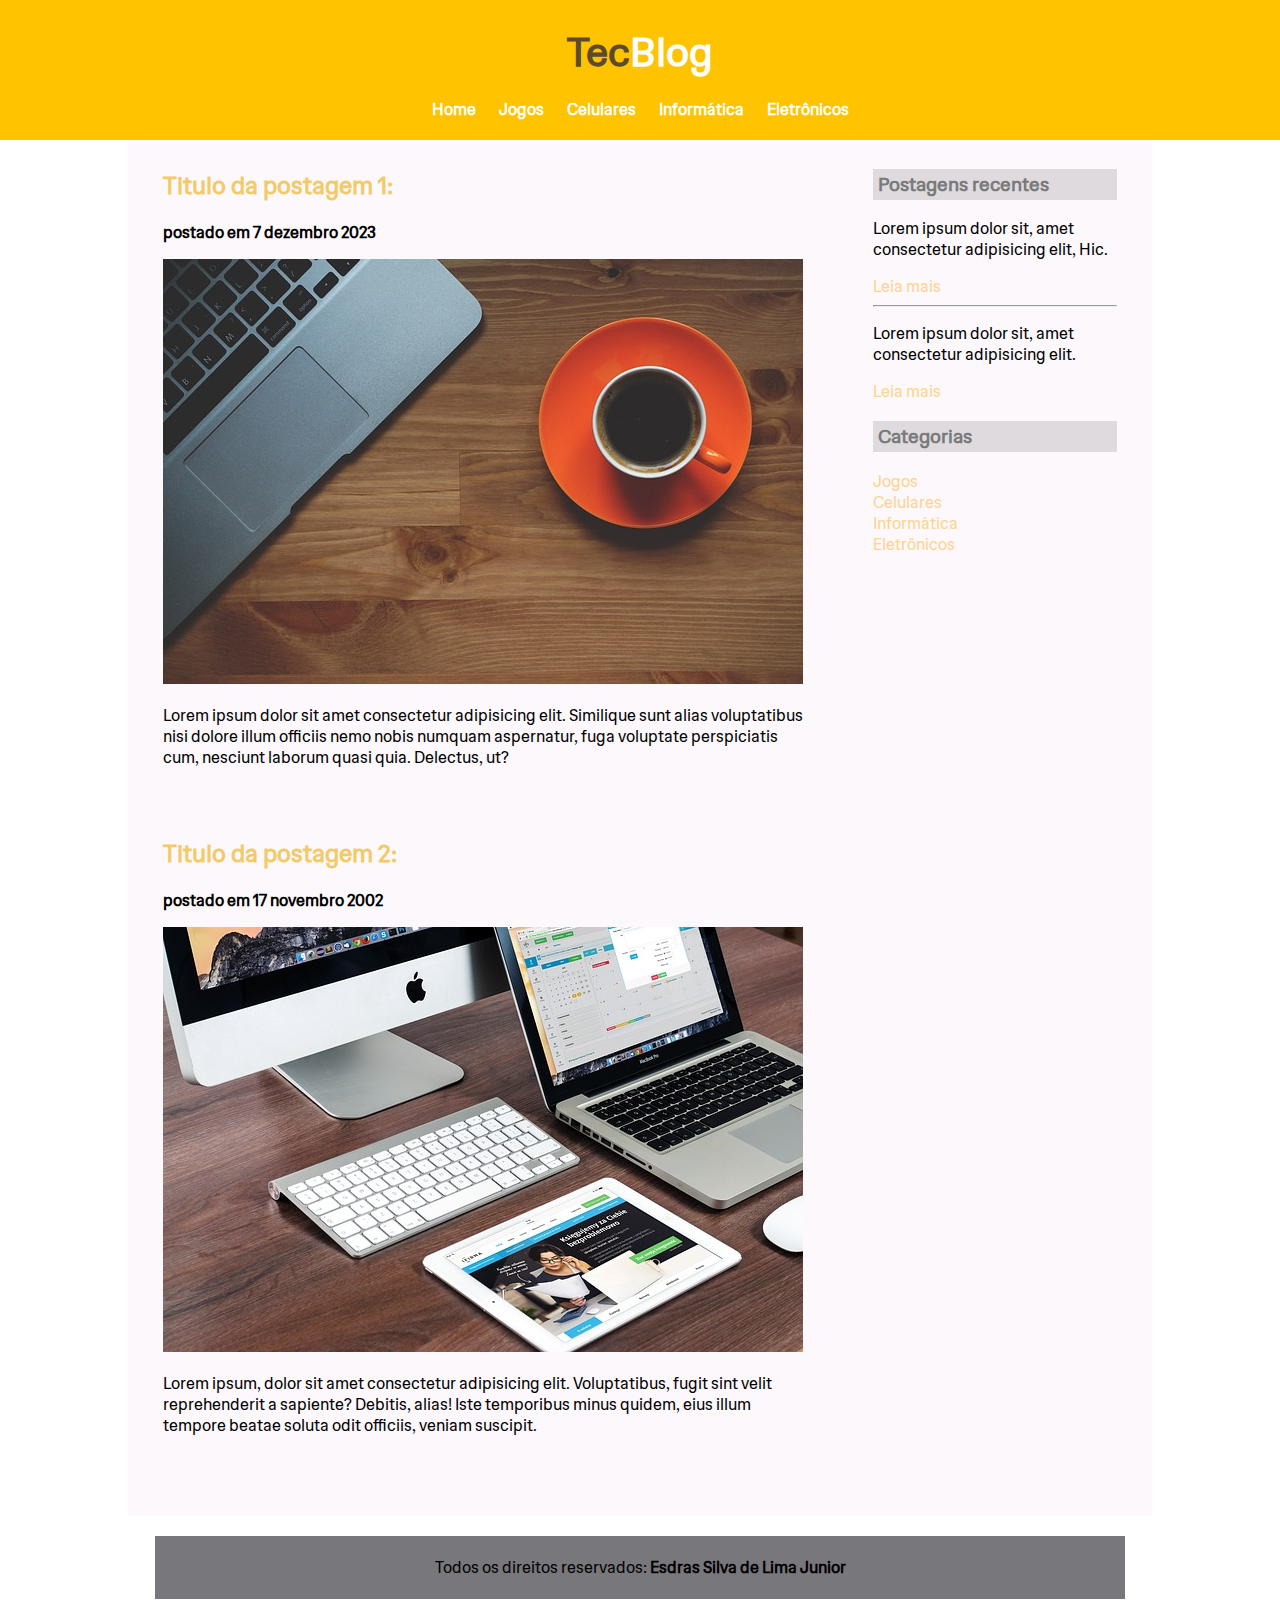
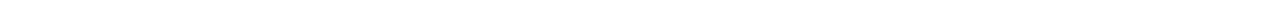
==== index.html @ fbc2e7cb "update" ====
<!DOCTYPE html>
<html lang="pt-BR">
<head>
    <meta charset="UTF-8">
    <meta name="viewport" content="width=device-width, initial-scale=1.0">
    <link rel="stylesheet" href="../style/home.css">
    <link rel="preconnect" href="https://fonts.googleapis.com">
    <link rel="preconnect" href="https://fonts.gstatic.com" crossorigin>
    <link href="https://fonts.googleapis.com/css2?family=Hedvig+Letters+Sans&display=swap" rel="stylesheet">
    <title>TecBlog</title>
</head>
<body>
    <header>
        <strong>
            <h1><span>Tec</span>Blog</h1>
        </strong>
    </header>
    <nav>
        <strong>
            <a href="#">Home</a>
            <a href="#">Jogos</a>
            <a href="#">Celulares</a>
            <a href="#">Informática</a>
            <a href="#">Eletrônicos</a>
        </strong>
    </nav>
    <main>
        <div class="centro">
            <div class="conteudos">
                <h2>Titulo da postagem 1:</h2>
                <p><strong>postado em 7 dezembro 2023</strong></p>
                <img src="../img/imagem1.jpg" alt="">
                <p>Lorem ipsum dolor sit amet consectetur adipisicing elit. Similique sunt alias voluptatibus nisi dolore illum officiis nemo nobis numquam aspernatur, fuga voluptate perspiciatis cum, nesciunt laborum quasi quia. Delectus, ut?</p>
            </div>

            <div class="conteudos">
                <h2>Titulo da postagem 2:</h2>
                <p><strong>postado em 17 novembro 2002</strong></p>
                <img src="../img/imagem2.jpg" alt="">
                <p>Lorem ipsum, dolor sit amet consectetur adipisicing elit. Voluptatibus, fugit sint velit reprehenderit a sapiente? Debitis, alias! Iste temporibus minus quidem, eius illum tempore beatae soluta odit officiis, veniam suscipit.</p>
            </div>
        </div>
        <div class="lateral">
            <div>
                <h3><strong>Postagens recentes</strong></h3>
                <p>
                    Lorem ipsum dolor sit, amet consectetur adipisicing elit, Hic.
                </p>
                <a href="#">Leia mais</a>

                <hr>

                <p>
                    Lorem ipsum dolor sit, amet consectetur adipisicing elit.
                </p>
                <a href="#">Leia mais</a>
            </div>
            <div>
                <h3>Categorias</h3>
                <ul>
                    <a href="#">Jogos</a><br>
                    <a href="#">Celulares</a><br>
                    <a href="#">Informática</a><br>
                    <a href="#">Eletrônicos</a><br>
                </ul>
            </div>
        </div>
    </main>
    <footer>
        <p>Todos os direitos reservados: <strong>Esdras Silva de Lima Junior</strong></p>
    </footer>
</body>
</html>
---- style/home.css ----
* {
    font-family: 'Hedvig Letters Sans', sans-serif;
}

header, nav{
    background-color: #ffc300;
    text-align: center;
    color: white;
}

main div.centro, main div.lateral{
    margin: 10px 35px;
}

body, header h1, header, nav{
    margin: 0;
}

header{
    padding-top: 15px;
}

header h1{
    padding: 10px;
    font-size: 40px;
}

header span{
    color: #5b4b2c;
}

nav a {
    color: white;
    text-decoration: none;
    padding: 10px;
}

nav{
    padding-bottom: 20px;
    padding-top: 10px;
}

main{
    margin: 0 auto;
    width: 80%;
    background-color: #fcf8fc;
    display: flex;
}

footer {
    background-color: #78777c;
    text-align: center;
    padding: 5px;
    margin: 20px auto;
    width: 75%;
}

nav a:hover{
    background-color: #ffffff;
    color: #ffd38c;
}

main div.centro{
    flex: 1;
}

main div.lateral{
    flex: 0.5;
}

.centro h2 {
    color: #f3ca69;
}

.lateral a{
    text-decoration: none;
    color: #ffd38c;
}

.lateral a:hover{
    color: #b89968;
}

.lateral h3{
    background-color: #dedade;
    padding: 3px 5px;
    color: #7a7a7a;
}

.lateral ul{
    padding: 0px;
}

.conteudos {
    margin-bottom: 70px;
}
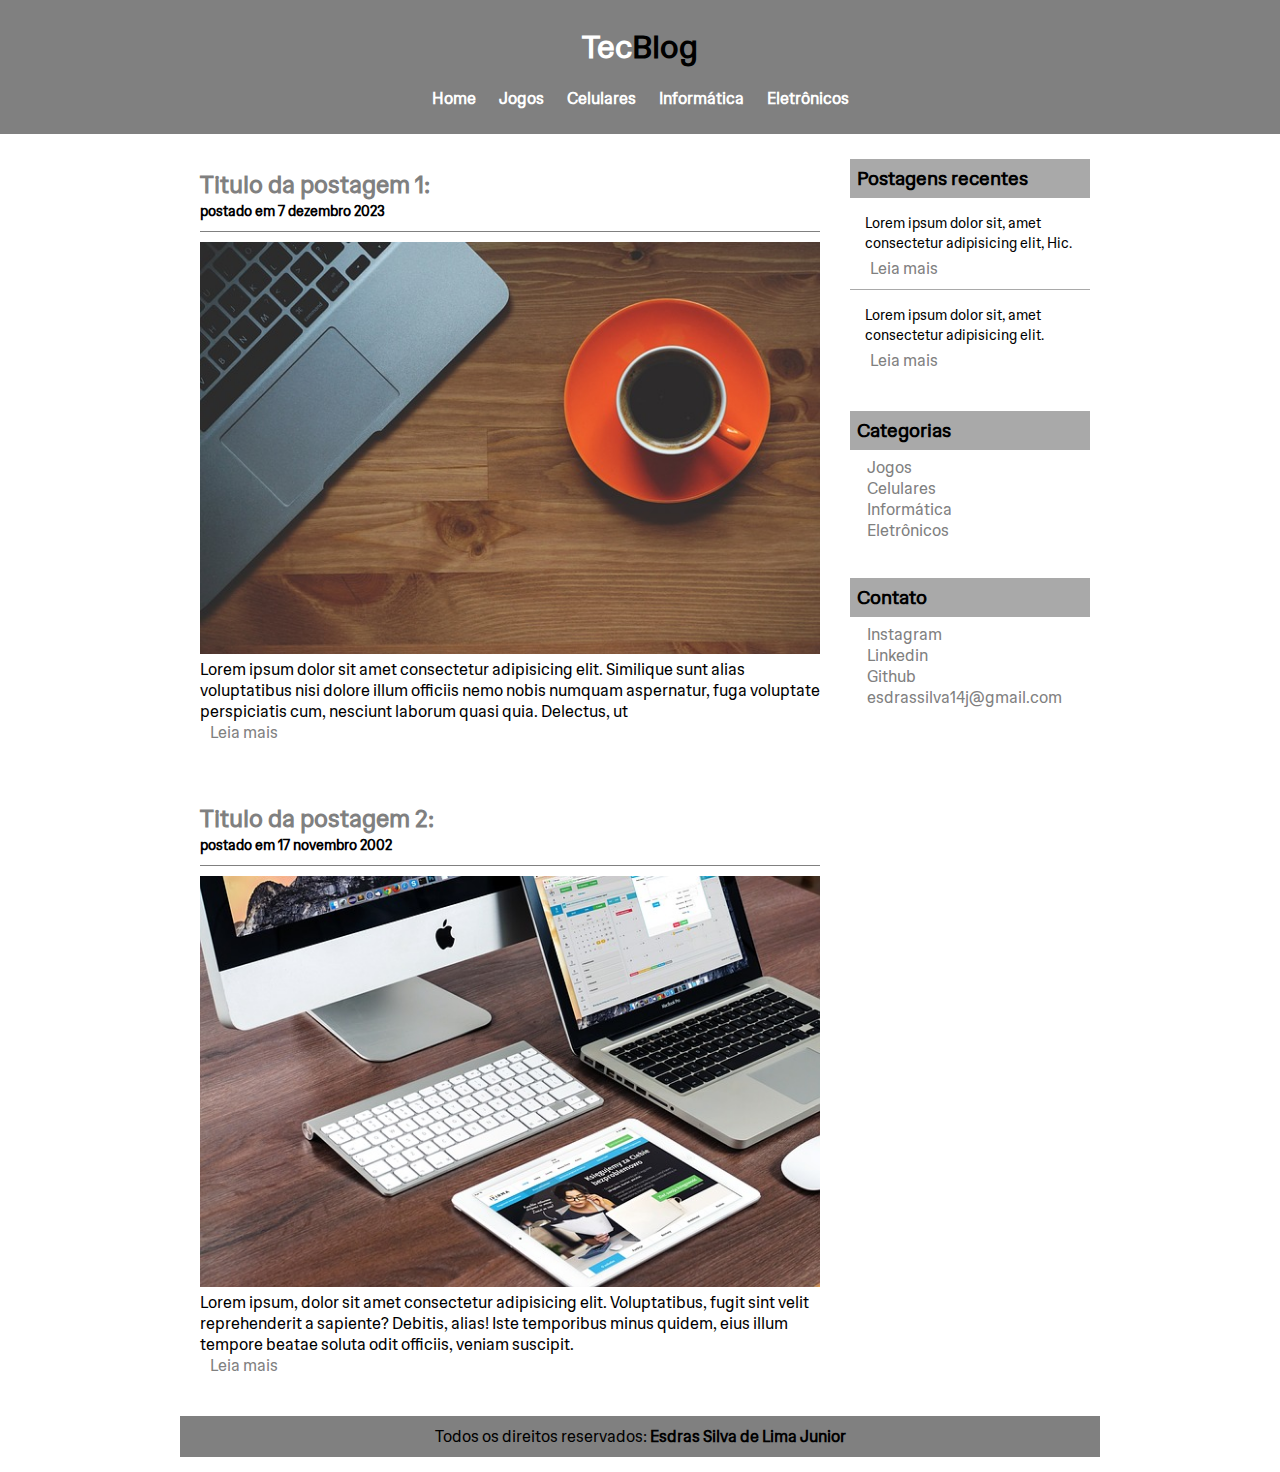
==== commit 9dff44c5: "final update" ====
--- a/index.html
+++ b/index.html
@@ -10,64 +10,98 @@
     <title>TecBlog</title>
 </head>
 <body>
-    <header>
-        <strong>
-            <h1><span>Tec</span>Blog</h1>
-        </strong>
-    </header>
-    <nav>
-        <strong>
-            <a href="#">Home</a>
-            <a href="#">Jogos</a>
-            <a href="#">Celulares</a>
-            <a href="#">Informática</a>
-            <a href="#">Eletrônicos</a>
-        </strong>
-    </nav>
+    <div id="top">
+        <header>
+            <strong>
+                <h1><span>Tec</span>Blog</h1>
+            </strong>
+        </header>
+        <nav>
+            <strong>
+                <a href="index.html">Home</a>
+                <a href="jogos.html">Jogos</a>
+                <a href="celular.html">Celulares</a>
+                <a href="inform.html">Informática</a>
+                <a href="elet.html">Eletrônicos</a>
+            </strong>
+        </nav>
+    </div>
     <main>
-        <div class="centro">
+        <div id="centro">
+            <!-- Abertura da postagem -->
             <div class="conteudos">
                 <h2>Titulo da postagem 1:</h2>
-                <p><strong>postado em 7 dezembro 2023</strong></p>
-                <img src="../img/imagem1.jpg" alt="">
-                <p>Lorem ipsum dolor sit amet consectetur adipisicing elit. Similique sunt alias voluptatibus nisi dolore illum officiis nemo nobis numquam aspernatur, fuga voluptate perspiciatis cum, nesciunt laborum quasi quia. Delectus, ut?</p>
+                <p class="data"><strong>postado em 7 dezembro 2023</strong></p>
+                <img width="620" src="../img/imagem1.jpg" alt="">
+                <div class="descricao">
+                    <p>
+                        Lorem ipsum dolor sit amet consectetur adipisicing elit. Similique sunt alias voluptatibus nisi dolore illum officiis nemo nobis numquam aspernatur, fuga voluptate perspiciatis cum, nesciunt laborum quasi quia. Delectus, ut
+                    <p>
+                    <a href="#">Leia mais</a>
+                </div>
             </div>
+            <!-- Fechamento da postagem -->
 
+            <!-- Abertura da postagem -->
             <div class="conteudos">
                 <h2>Titulo da postagem 2:</h2>
-                <p><strong>postado em 17 novembro 2002</strong></p>
-                <img src="../img/imagem2.jpg" alt="">
-                <p>Lorem ipsum, dolor sit amet consectetur adipisicing elit. Voluptatibus, fugit sint velit reprehenderit a sapiente? Debitis, alias! Iste temporibus minus quidem, eius illum tempore beatae soluta odit officiis, veniam suscipit.</p>
+                <p class="data"><strong>postado em 17 novembro 2002</strong></p>
+                <img width="620" src="../img/imagem2.jpg" alt="">
+                <div class="descricao">
+                    <p>
+                        Lorem ipsum, dolor sit amet consectetur adipisicing elit. Voluptatibus, fugit sint velit reprehenderit a sapiente? Debitis, alias! Iste temporibus minus quidem, eius illum tempore beatae soluta odit officiis, veniam suscipit.
+                    </p>
+                    <a href="#">Leia mais</a>
+                </div>
             </div>
+            <!-- Fechamento da postagem -->
+
+
         </div>
-        <div class="lateral">
-            <div>
+        <div id="lateral">
+            <div id="recentes">
                 <h3><strong>Postagens recentes</strong></h3>
-                <p>
-                    Lorem ipsum dolor sit, amet consectetur adipisicing elit, Hic.
-                </p>
-                <a href="#">Leia mais</a>
 
-                <hr>
+                <!-- Inicio da postagem recente 1 -->
+                <div class="postagens">
+                    <p>
+                        Lorem ipsum dolor sit, amet consectetur adipisicing elit, Hic.
+                    </p>
+                    <a href="#">Leia mais</a>
+                </div>
+                <!-- Fim da postagem recente 1 -->
 
-                <p>
-                    Lorem ipsum dolor sit, amet consectetur adipisicing elit.
-                </p>
-                <a href="#">Leia mais</a>
+                <!-- Inicio da postagem recente 2 -->
+                <div class="postagens" style="border-bottom: none;">
+                    <p>
+                        Lorem ipsum dolor sit, amet consectetur adipisicing elit.
+                    </p>
+                    <a href="#">Leia mais</a>
+                </div>
+                <!-- Fim da postagem recente 2 -->
             </div>
-            <div>
+            <div id="categoria">
                 <h3>Categorias</h3>
                 <ul>
-                    <a href="#">Jogos</a><br>
-                    <a href="#">Celulares</a><br>
-                    <a href="#">Informática</a><br>
-                    <a href="#">Eletrônicos</a><br>
+                    <a href="jogos.html">Jogos</a><br>
+                    <a href="celular.html">Celulares</a><br>
+                    <a href="inform.html">Informática</a><br>
+                    <a href="elet.html">Eletrônicos</a><br>
+                </ul>
+            </div>
+            <div id="contato">
+                <h3>Contato</h3>
+                <ul>
+                    <a href="https://www.instagram.com/esdras_14j/" target="_blank">Instagram</a><br>
+                    <a href="https://www.linkedin.com/in/esdras-silva-de-lima-junior-968879231" target="_blank">Linkedin</a><br>
+                    <a href="https://github.com/Esdras-Silva-Lima-Junior" target="_blank">Github</a><br>
+                    <a href="mailto:esdrassilva14j@gmail.com" target="_blank">esdrassilva14j@gmail.com</a>
                 </ul>
             </div>
         </div>
+        <div id="footer">
+            <p>Todos os direitos reservados: <strong>Esdras Silva de Lima Junior</strong></p>
+        </div>
     </main>
-    <footer>
-        <p>Todos os direitos reservados: <strong>Esdras Silva de Lima Junior</strong></p>
-    </footer>
 </body>
 </html>--- a/style/home.css
+++ b/style/home.css
@@ -1,96 +1,145 @@
-* {
+/*
+***** Limpar formatações padrões *****
+*/
+
+*{
+    margin: 0px;
+    padding: 0px;
+}
+
+body{
+    font-size: 1em;
     font-family: 'Hedvig Letters Sans', sans-serif;
+    background-color: white;
+}
+
+/*
+***** Layout *****
+*/
+
+#top{
+    background-color: gray;
+    padding: 15px;
+    text-align: center;
 }
 
 header, nav{
-    background-color: #ffc300;
-    text-align: center;
-    color: white;
+    padding: 10px;
 }
 
-main div.centro, main div.lateral{
-    margin: 10px 35px;
+main{
+    width: 920px;
+    margin: 0 auto;
+    padding: 15px;
 }
 
-body, header h1, header, nav{
-    margin: 0;
+#centro, #lateral{
+    background-color: white;
 }
 
-header{
-    padding-top: 15px;
+#centro{
+    width: 660px;
+    float: left;
 }
 
-header h1{
-    padding: 10px;
-    font-size: 40px;
+#lateral{
+    width: 240px;
+    float: right;
 }
 
-header span{
-    color: #5b4b2c;
+.conteudos{
+    padding: 20px;
+    margin-bottom: 20px;
+    background-color: white;
 }
 
-nav a {
-    color: white;
+.postagens{
+    padding: 10px;
+    border-bottom: 1px solid darkgray;
+}
+
+#lateral{
+    background-color: white;
+    padding: 10px;
+    margin-bottom: 20px;
+}
+
+#categoria{
+    margin-top: 30px;
+}
+
+#contato{
+    margin-top: 30px;
+}
+
+#footer{
+    clear: both;
+    text-align: center;
+    padding: 10px;
+    background-color: gray;
+}
+
+/*
+***** Formatação do nav
+*/
+
+a{
     text-decoration: none;
     padding: 10px;
 }
 
-nav{
-    padding-bottom: 20px;
-    padding-top: 10px;
+a:link, a:visited{
+    color: gray;
+}
+ 
+a:hover{
+    text-decoration: underline;
 }
 
-main{
-    margin: 0 auto;
-    width: 80%;
-    background-color: #fcf8fc;
-    display: flex;
+nav a:link, nav a:visited{
+    color: #fff;
+}
+ 
+nav a:hover{
+    color: gray;
+    text-decoration: none;
+    background-color: white;
 }
 
-footer {
-    background-color: #78777c;
-    text-align: center;
-    padding: 5px;
-    margin: 20px auto;
-    width: 75%;
+/*
+***** Formatação geral *****
+*/
+
+header h1{
+    color: black;
+    font-size: 2em;
 }
 
-nav a:hover{
-    background-color: #ffffff;
-    color: #ffd38c;
+header span{
+    color: white;
 }
 
-main div.centro{
-    flex: 1;
+h2{
+    color: gray;
 }
 
-main div.lateral{
-    flex: 0.5;
+h3{
+    background-color: darkgray;
+    padding: 7px;
 }
 
-.centro h2 {
-    color: #f3ca69;
+ul{
+    padding: 7px;
 }
 
-.lateral a{
-    text-decoration: none;
-    color: #ffd38c;
+.data{
+    font-size: 0.9em;
+    border-bottom: 1px solid gray;
+    padding-bottom: 10px;
+    margin-bottom: 10px;
 }
 
-.lateral a:hover{
-    color: #b89968;
-}
-
-.lateral h3{
-    background-color: #dedade;
-    padding: 3px 5px;
-    color: #7a7a7a;
-}
-
-.lateral ul{
-    padding: 0px;
-}
-
-.conteudos {
-    margin-bottom: 70px;
+#recentes p{
+    font-size: 0.9em;
+    padding: 5px;
 }